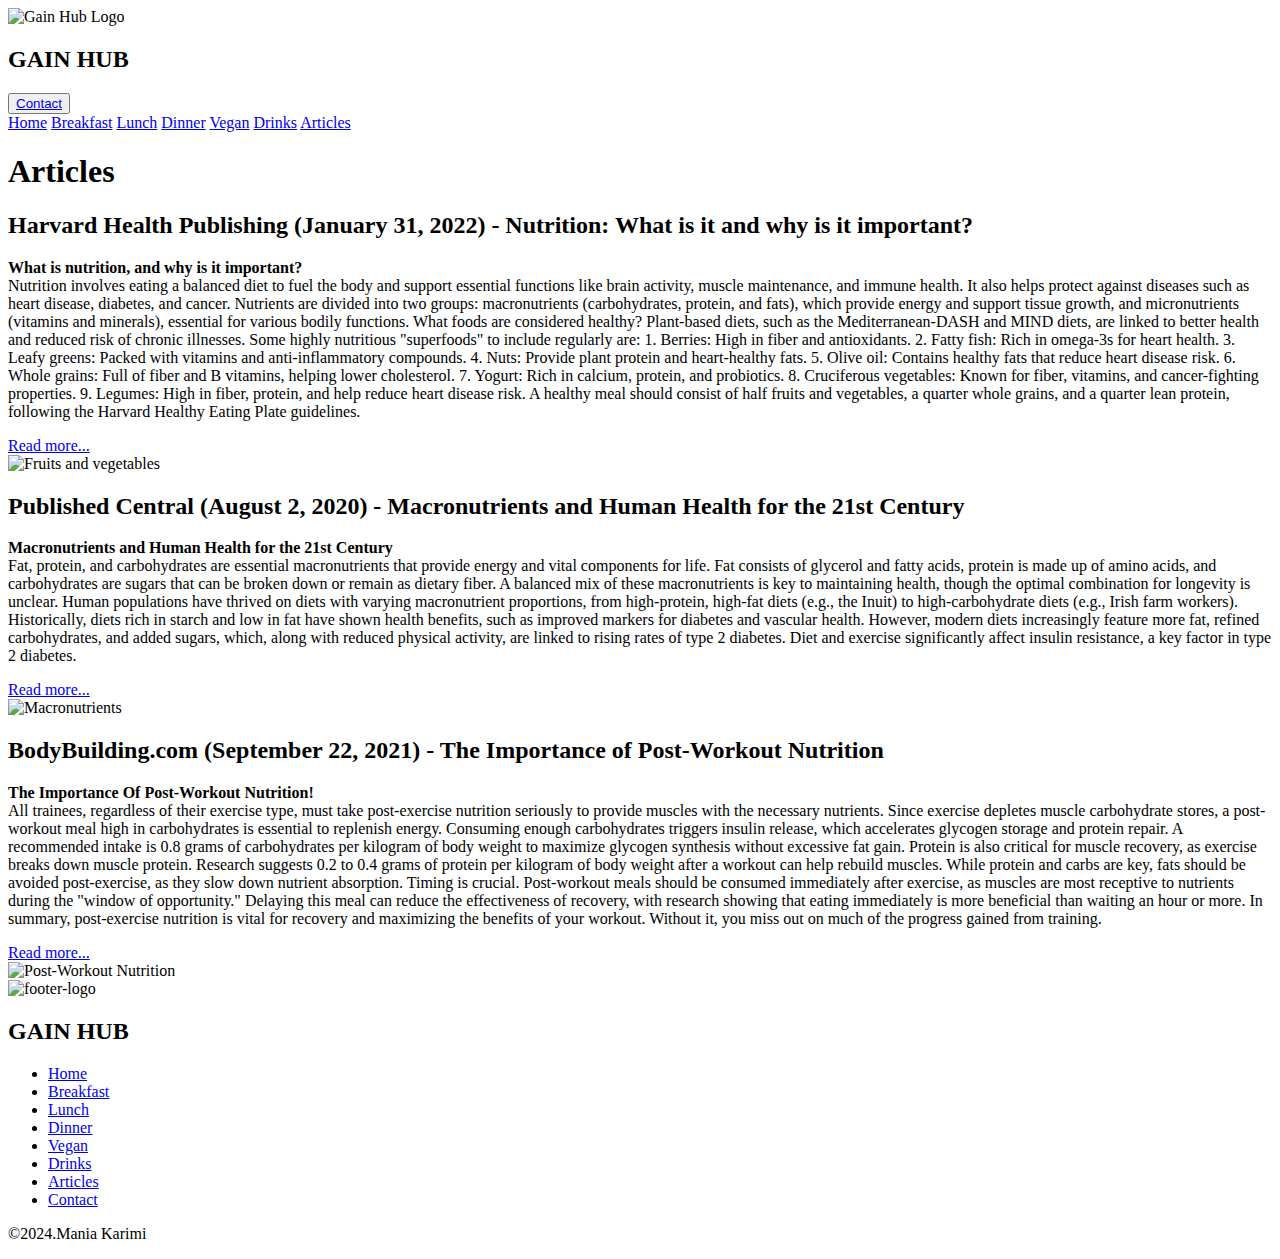
==== Articles.html @ 145ba0ef "Create Articles.html" ====
<!DOCTYPE html>
<html lang="en">
<head>
    <meta charset="UTF-8">
    <meta name="viewport" content="width=device-width, initial-scale=1.0">
    <title>GAIN HUB</title>
    <link rel="stylesheet" href="../css/style.css" type="text/css">
    <link rel="shortcut icon" href="../img/logo.png" type="image/x-icon">
</head>
<body>
    
    <header>
        <section class="logo-container">
            <img src="../img/logo.png" alt="Gain Hub Logo" class="logo" title="logo">
            <h2>GAIN HUB</h2>
        </section>
        
        <section class="contact-button">
            <button><a href="Contact-page.html">Contact</a></button>
        </section>
    </header>

    <nav>
        <a href="Home-page.html">Home</a>
        <a href="Breakfast.html">Breakfast</a>
        <a href="Lunch.html" >Lunch</a>
        <a href="Dinner.html">Dinner</a>
        <a href="Vegan.html">Vegan</a>
        <a href="Drinks.html">Drinks</a>
        <a href="Articles.html" class="active">Articles</a>
    </nav>

    <main>

        <section class="articles-section">
            <h1>Articles</h1>
            
            <article class="article">
                <h2>Harvard Health Publishing (January 31, 2022) - Nutrition: What is it and why is it important?</h2>
            
                <p>
                    <strong>
                        What is nutrition, and why is it important?
                    </strong><br>
                    Nutrition involves eating a balanced diet to fuel the body and support essential functions like brain activity, muscle maintenance, and immune health. It also helps protect against diseases such as heart disease, diabetes, and cancer.
                    Nutrients are divided into two groups: macronutrients (carbohydrates, protein, and fats), which provide energy and support tissue growth, and micronutrients (vitamins and minerals), essential for various bodily functions.

                    What foods are considered healthy?
                    Plant-based diets, such as the Mediterranean-DASH and MIND diets, are linked to better health and reduced risk of chronic illnesses. Some highly nutritious "superfoods" to include regularly are:
                    1. Berries: High in fiber and antioxidants.
                    2. Fatty fish: Rich in omega-3s for heart health.
                    3. Leafy greens: Packed with vitamins and anti-inflammatory compounds.
                    4. Nuts: Provide plant protein and heart-healthy fats.
                    5. Olive oil: Contains healthy fats that reduce heart disease risk.
                    6. Whole grains: Full of fiber and B vitamins, helping lower cholesterol.
                    7. Yogurt: Rich in calcium, protein, and probiotics.
                    8. Cruciferous vegetables: Known for fiber, vitamins, and cancer-fighting properties.
                    9. Legumes: High in fiber, protein, and help reduce heart disease risk.

                    A healthy meal should consist of half fruits and vegetables, a quarter whole grains, and a quarter lean protein, following the Harvard Healthy Eating Plate guidelines.
                </p>
                <a href="https://www.health.harvard.edu/staying-healthy/nutrition-what-is-it-and-why-is-it-important" target="website">Read more...</a>
            </article>
            
            <article class="article-img">
                <img src="../img/article/1.png" alt="Fruits and vegetables" title="fruits-&-vegetables">
            </article>
    
            <article class="article">
                <h2>Published Central (August 2, 2020) - Macronutrients and Human Health for the 21st Century</h2>
                
                <p>
                    <strong>
                        Macronutrients and Human Health for the 21st Century
                    </strong><br>
                    Fat, protein, and carbohydrates are essential macronutrients that provide energy and vital components for life. Fat consists of glycerol and fatty acids, protein is made up of amino acids, and carbohydrates are sugars that can be broken down or remain as dietary fiber. A balanced mix of these macronutrients is key to maintaining health, though the optimal combination for longevity is unclear. Human populations have thrived on diets with varying macronutrient proportions, from high-protein, high-fat diets (e.g., the Inuit) to high-carbohydrate diets (e.g., Irish farm workers). Historically, diets rich in starch and low in fat have shown health benefits, such as improved markers for diabetes and vascular health. However, modern diets increasingly feature more fat, refined carbohydrates, and added sugars, which, along with reduced physical activity, are linked to rising rates of type 2 diabetes. Diet and exercise significantly affect insulin resistance, a key factor in type 2 diabetes.
                </p>
                <a href="https://www.ncbi.nlm.nih.gov/pmc/articles/PMC7481573/" target="website">Read more...</a>
            </article>
    
            <article class="article-img">
                <img src="../img/article/2.png" alt="Macronutrients" title="Macronutrients">
            </article>
    
            <article class="article">
                <h2>BodyBuilding.com (September 22, 2021) - The Importance of Post-Workout Nutrition</h2>
                
                <p>
                    <strong>
                        The Importance Of Post-Workout Nutrition!
                    </strong><br>
                    All trainees, regardless of their exercise type, must take post-exercise nutrition seriously to provide muscles with the necessary nutrients. Since exercise depletes muscle carbohydrate stores, a post-workout meal high in carbohydrates is essential to replenish energy. Consuming enough carbohydrates triggers insulin release, which accelerates glycogen storage and protein repair. A recommended intake is 0.8 grams of carbohydrates per kilogram of body weight to maximize glycogen synthesis without excessive fat gain.
                    Protein is also critical for muscle recovery, as exercise breaks down muscle protein. Research suggests 0.2 to 0.4 grams of protein per kilogram of body weight after a workout can help rebuild muscles. While protein and carbs are key, fats should be avoided post-exercise, as they slow down nutrient absorption.
                    Timing is crucial. Post-workout meals should be consumed immediately after exercise, as muscles are most receptive to nutrients during the "window of opportunity." Delaying this meal can reduce the effectiveness of recovery, with research showing that eating immediately is more beneficial than waiting an hour or more.
                    In summary, post-exercise nutrition is vital for recovery and maximizing the benefits of your workout. Without it, you miss out on much of the progress gained from training.
                </p>
                <a href="https://www.bodybuilding.com/content/the-importance-of-post-workout-nutrition.html" target="website">Read more...</a>
            </article>
    
            <article class="article-img3">
                <img src="../img/article/3.png" alt="Post-Workout Nutrition" title="post-workout-nutrition">
            </article>
        </section>
    </main>

    <footer>
      
        <section class="footer-container">

            <section class="footer-logo">
                <img src="../img/logo.png" alt="footer-logo" title="footer-logo">
                <h2>GAIN HUB</h2>
            </section>
        
            <section class="footer-menu">
                <ul>
                    <li><a href="Home-page.html">Home</a></li>
                    <li><a href="Breakfast.html">Breakfast</a></li>
                    <li><a href="Lunch.html">Lunch</a></li>
                    <li><a href="Dinner.html">Dinner</a></li>
                    <li><a href="Vegan.html">Vegan</a></li>
                    <li><a href="Drinks.html">Drinks</a></li>
                    <li><a href="Articles.html">Articles</a></li>
                    <li><a href="Contact-page.html">Contact</a></li>
                </ul>
            </section>
        
                <section class="footer-bottom">
                    <p>&copy;2024.Mania Karimi</p>
    
                </section>
        
        </section>
        
    
    </footer>
</body>
</html>
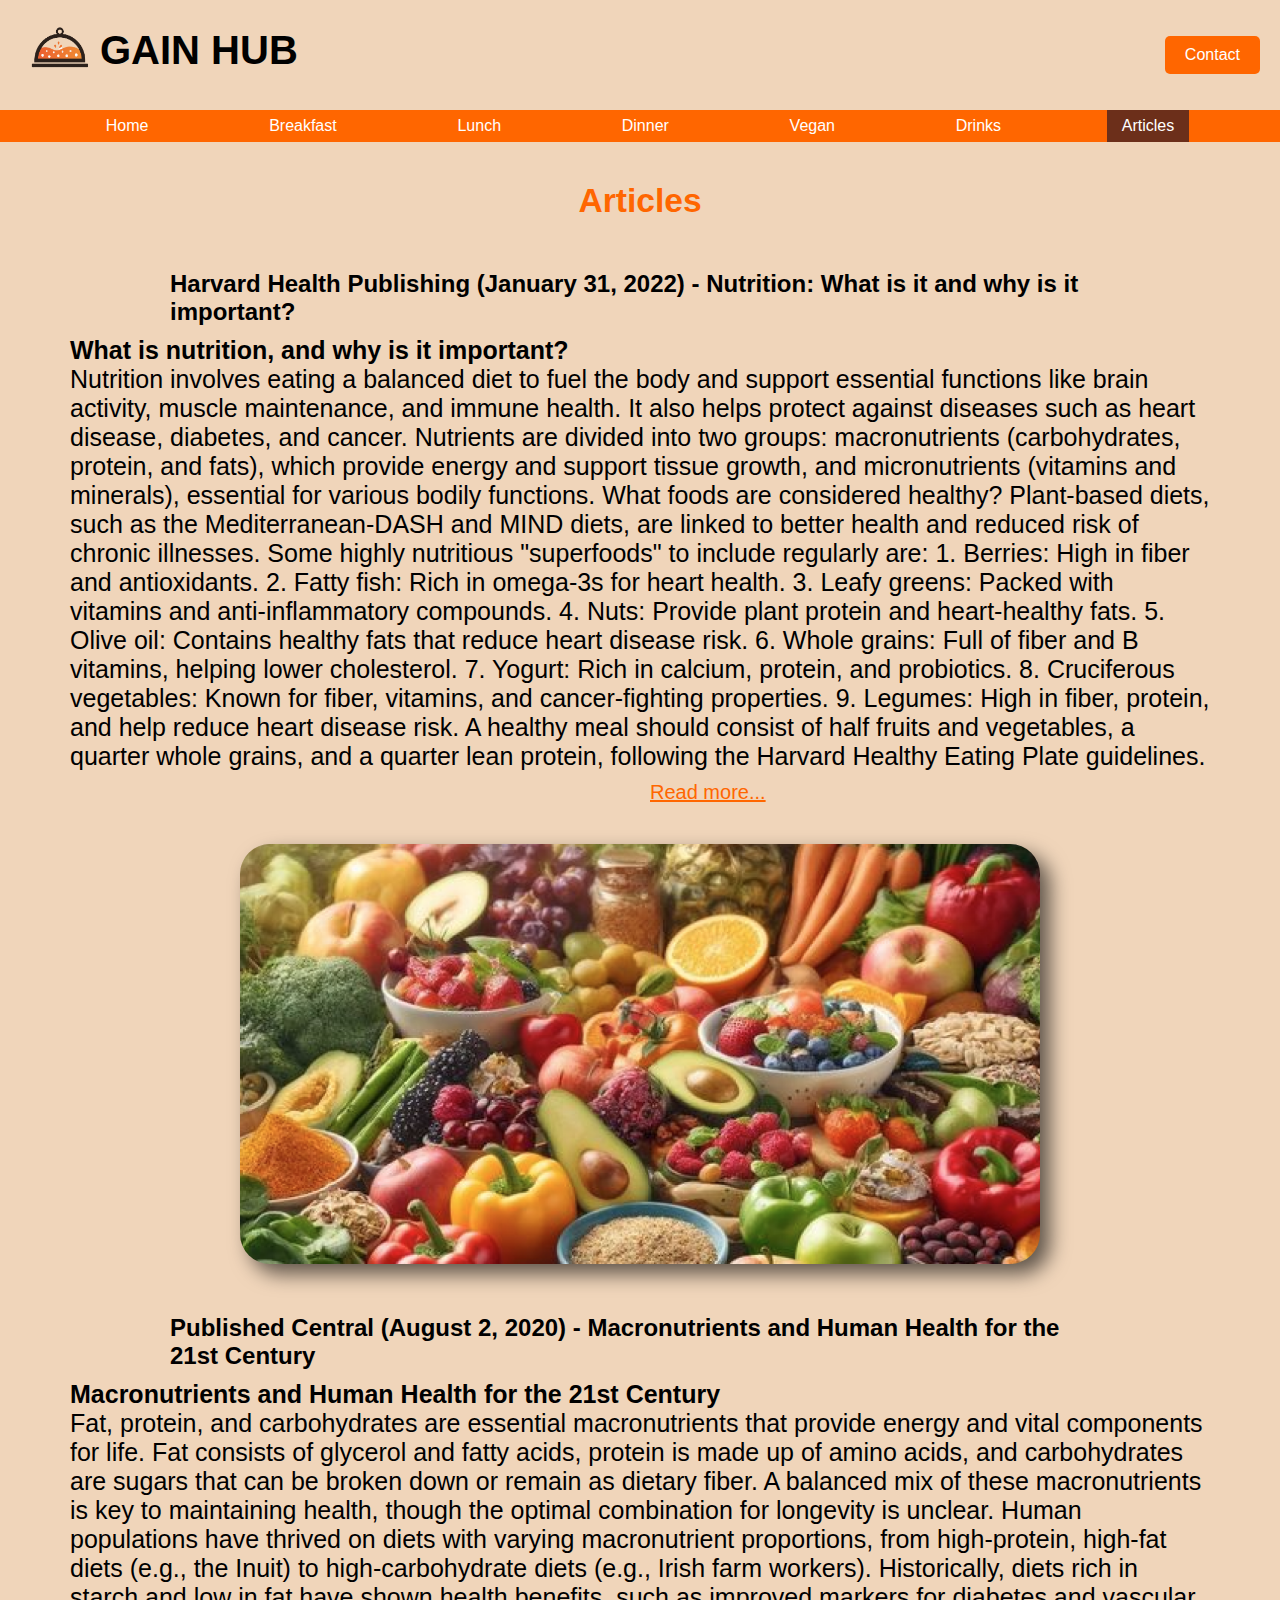
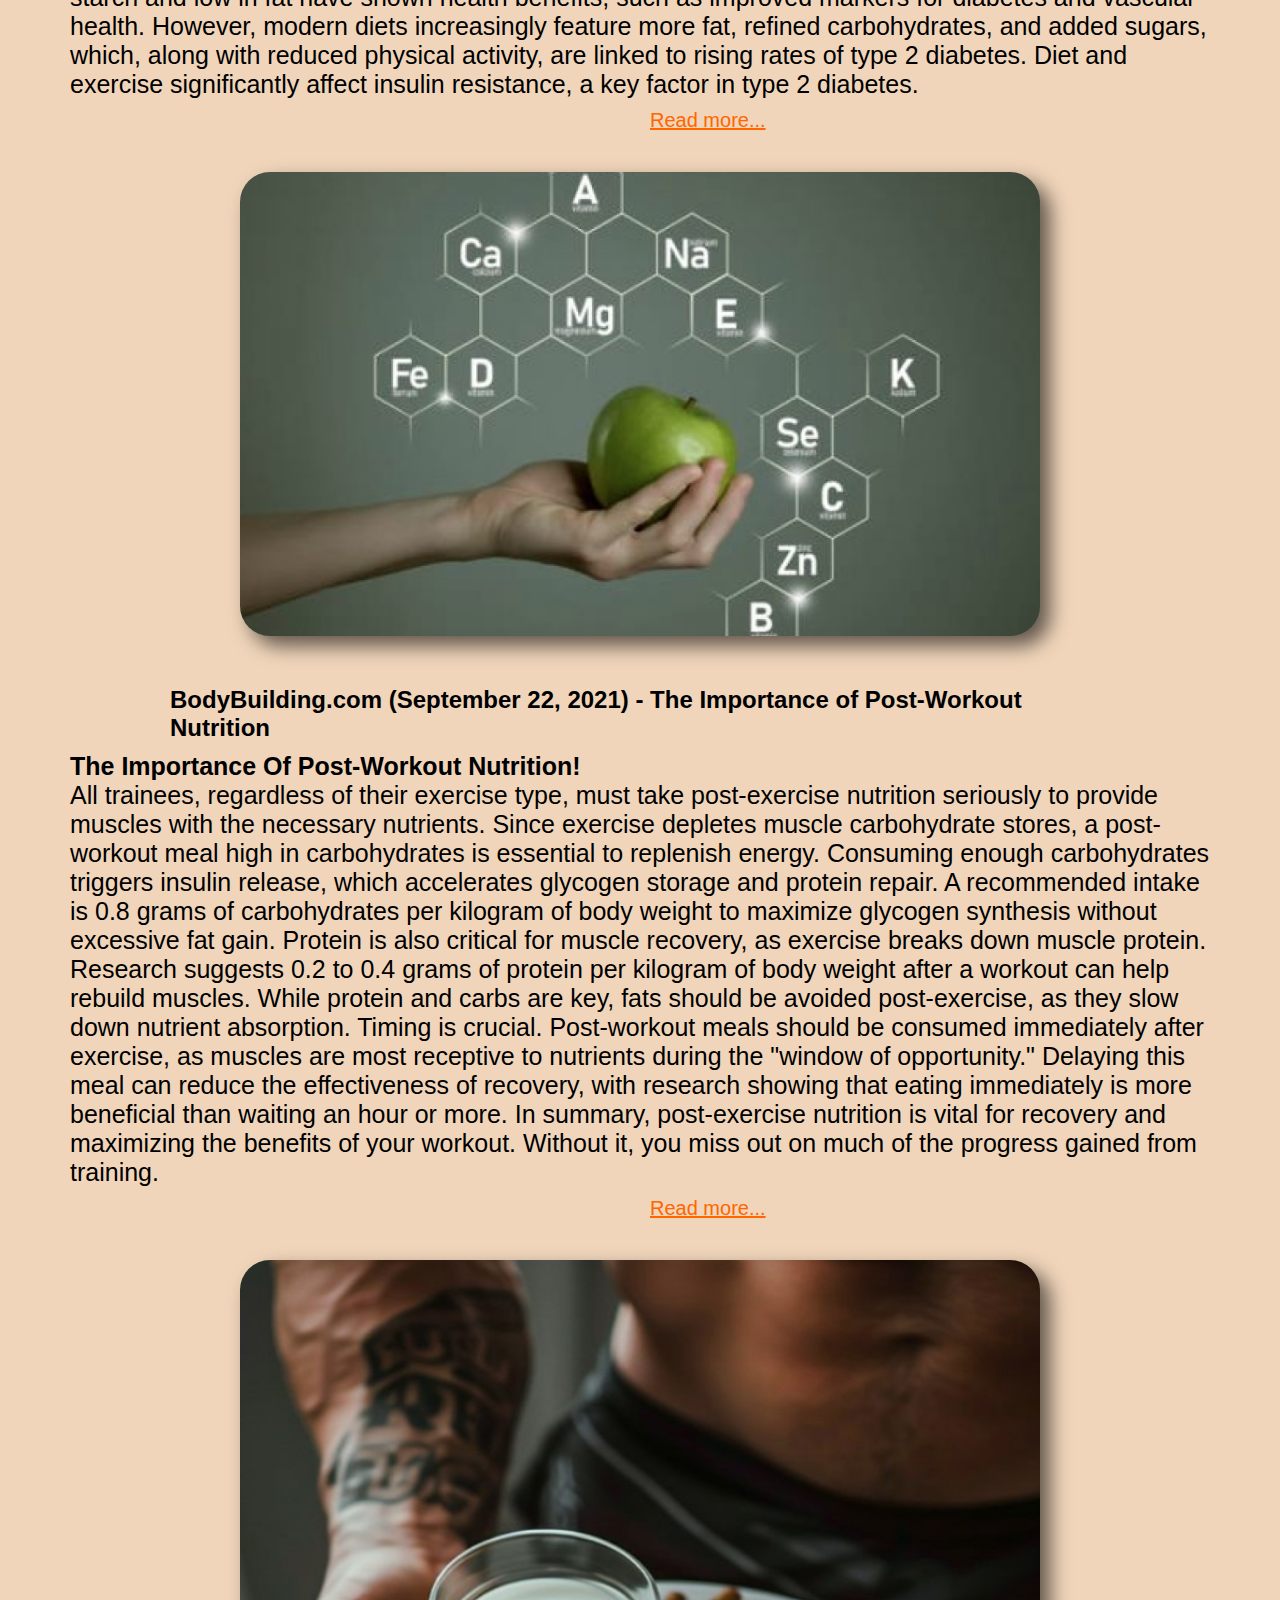
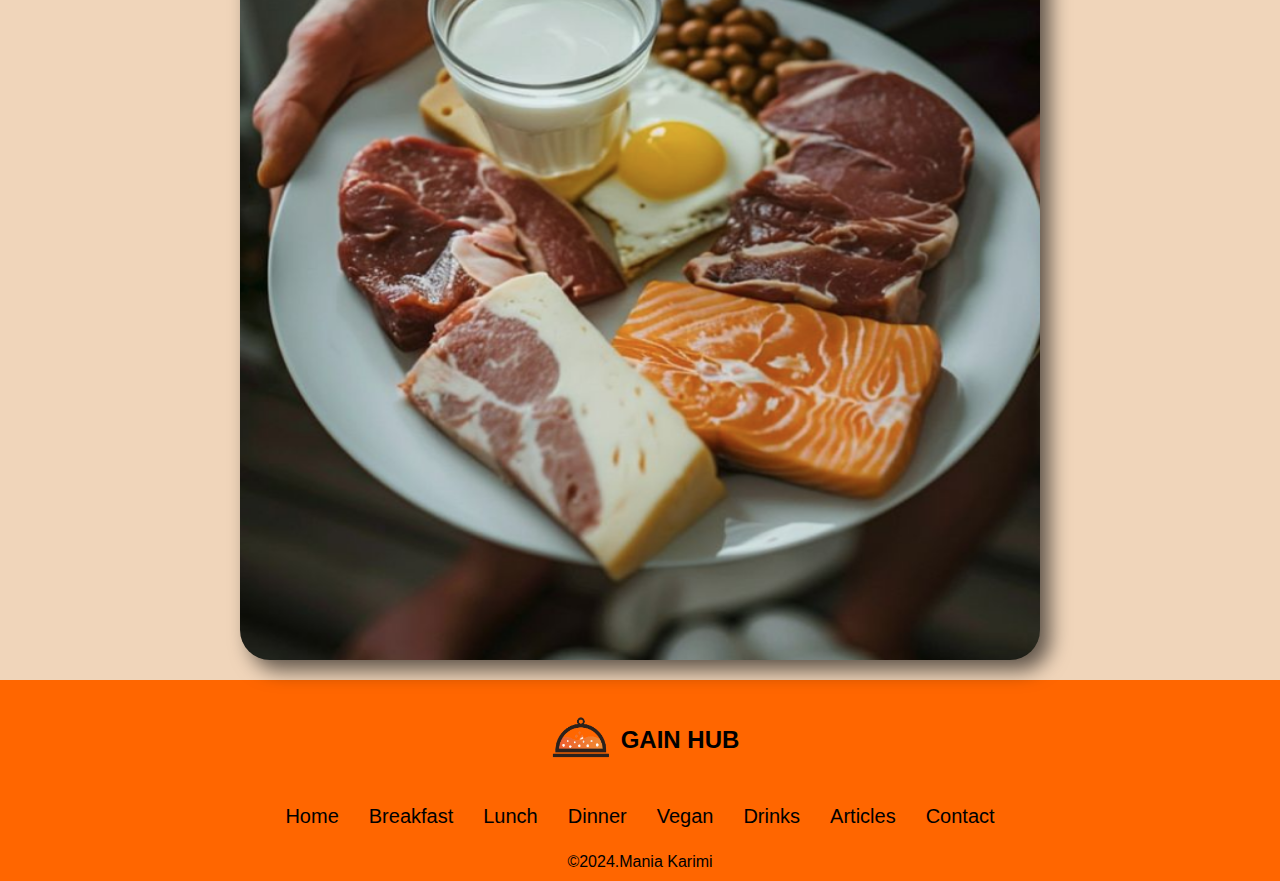
==== commit be71ee27: "Update Articles.html" ====
--- a/Articles.html
+++ b/Articles.html
@@ -4,7 +4,7 @@
     <meta charset="UTF-8">
     <meta name="viewport" content="width=device-width, initial-scale=1.0">
     <title>GAIN HUB</title>
-    <link rel="stylesheet" href="../css/style.css" type="text/css">
+    <link rel="stylesheet" href="style.css" type="text/css">
     <link rel="shortcut icon" href="../img/logo.png" type="image/x-icon">
 </head>
 <body>
--- a/style.css
+++ b/style.css
@@ -0,0 +1,777 @@
+*{
+    font-family: Arial, sans-serif;
+    margin: 0;
+    padding: 0;
+    box-sizing: border-box;
+}
+
+a{
+    text-decoration: none;
+}
+
+li{
+    list-style-type: none;
+}
+
+body {
+    background-color: #f0d5ba;
+    width: 100%;
+}
+
+/* header _______________ */
+
+header {
+    display: flex;
+    justify-content: space-between;
+    align-items: center;
+    background-color: #f0d5ba;
+    padding: 20px;
+    width: 100%;
+}
+
+.logo-container {
+    display: flex;
+    align-items: center;
+    justify-content: space-evenly;
+}
+
+.logo-container h2{
+    font-size: 2.5rem;
+}
+
+.logo {
+    width: 80px;
+    height: 70px;
+}
+
+.contact-button button {
+    color: #fff;
+    background-color: #ff6600;
+    text-decoration: none;
+    padding: 10px 20px;
+    border: none;
+    border-radius: 5px;
+    font-size: 16px;
+    cursor: pointer;
+    transition: background-color 0.5s;
+}
+
+.contact-button button a{
+    color: #fff;
+}
+
+.contact-button button:hover {
+    background-color: #6c2f1a;
+}
+
+nav{
+    display: flex;
+    background-color: #ff6600;
+    justify-content: space-evenly; 
+}
+
+nav a{
+    color: #fff;
+    transition: background-color 0.5s;
+    padding: 7px 15px; 
+}
+
+nav a:hover{
+    background-color: #6c2f1a;
+}
+
+.active{
+    background-color: #6c2f1a;
+}
+
+/* main (home-page)__________________ */
+
+.welcome-image {
+    background-image:url("../img/Home-page-first-pic.jpg") ;
+    width: 85%;
+    height: 550px;
+    background-repeat: no-repeat;
+    margin: 20px auto ;
+    background-size: cover;
+    position: relative;
+}
+
+.welcome-image h2{
+    position: absolute;
+    color: #fff;
+    font-size: 35px;
+    right: 5%;
+    bottom: 50%;
+}
+
+.hero{
+    width: 85%;
+    margin: 0 auto;
+}
+
+.hero-text{
+    font-size: 1.6rem;
+    margin-bottom: 30px;
+}
+
+.hero-text p{
+    text-align: justify;
+}
+
+.categories{
+    width: 100%;
+    height: 100vh;
+    display: flex;
+    align-items: center;
+    justify-content: center;
+}
+
+.category{
+    display: flex;
+    align-items: center;
+    justify-content: center;
+}
+
+.img-box {
+    
+    width: 200px;
+    height: 500px;
+    justify-content: center;
+    align-items: center;
+    padding: 10px;
+    margin: 10px;
+    border-radius: 50px;
+    background-size: cover;
+    background-position: center;
+    position: relative; 
+    transition: width 0.5s;
+    filter: drop-shadow(10px 10px 10px rgba(0,0,0,0.6));
+}
+
+.category:nth-child(1) .img-box{
+    background: url("../img/breakfast/Japanese-souffle-pancake-thumbnail.jpg");
+    background-size: cover;
+    background-position: center;
+}
+
+.category:nth-child(2) .img-box{
+    background: url("../img/lunch/Teriyaki-Chicken-Wings-SpendWithPennies-6.jpg");
+    background-size: cover;
+    background-position: center;
+}
+
+.category:nth-child(3) .img-box{
+    background: url("../img/dinner/chicken-fajita-rice-bowl-14-500x500.jpg");
+    background-size: cover;
+    background-position: center;
+}
+
+.category:nth-child(4) .img-box{
+    background: url("../img/vegan/fresh-spring-rolls-with-tofu-1.jpg");
+    background-size: cover;
+    background-position: center;
+}
+
+.category:nth-child(5) .img-box{
+    background: url("../img/drink/banana-berry-kefir-smoothie.jpg");
+    background-size: cover;
+    background-position: center;
+}
+
+
+
+.img-box h3{
+    color: #000;
+    position: absolute; 
+    font-size: 30px;
+    bottom: 0;
+    left: 80px;
+    opacity: 0;
+    transition: bottom 0.5s, opacity 0.5s;
+
+}
+
+.img-box:hover{
+    width: 300px;
+    cursor: pointer;
+    
+}
+
+.img-box:hover h3{
+    opacity: 1;
+    bottom: 25px;
+}
+
+
+/* main (breakfast)(lunch)(dinner)_____________ */
+.recipes-intro {
+    text-align: center;
+    padding: 40px;
+    font-size: 90px;
+}
+
+.recipes-intro h2 {
+    font-size: 32px;
+    color: #FF6600;
+}
+
+.recipes-intro p {
+    font-size: 25px;
+    max-width: 800px;
+    margin: 0 auto;
+    text-align: justify;
+}
+
+/* Meal Type Buttons */
+.meal-buttons {
+    display: flex;
+    justify-content: center;
+    margin: 20px 0;
+}
+
+.meal-buttons a{
+    color: #fff;
+}
+
+h3{
+    font-style: italic;
+    font-size: 30px;
+}
+
+.meal-buttons button {
+    text-decoration: none;
+    background-color: #FF6600;
+    color: #fff;
+    border: none;
+    padding: 10px 20px;
+    margin: 0 10px;
+    font-size: 20px;
+    border-radius: 14px;
+    cursor: pointer;
+    filter: drop-shadow(10px 10px 10px rgba(0,0,0,0.6));
+    transition: background-color 0.5s;
+}
+
+.meal-buttons button:hover {
+    background-color: #6c2f1a;
+}
+
+.recipes-list {
+    
+    width: 70%;
+    margin-left: 60px;
+    padding: 40px;
+    filter: drop-shadow(10px 10px 10px rgba(0, 0, 0, 0.6));
+}
+
+.recipe-item {
+    display: flex;
+    margin: 20px 0;
+    max-width: 800px;
+}
+
+.recipe-item img {
+    width: 250px;
+    height: 250px;
+    border-radius: 10px;
+    margin-right: 20px;
+    transition: all 1.5s ease;
+}
+
+.recipe-item img:hover{
+    transform: scale(1.2);
+    cursor: pointer;
+}
+
+.recipe-info {
+    display: flex;
+    flex-direction: column;
+    justify-content: space-between;
+}
+
+.recipe-info h3 {
+    font-size: 24px;
+    margin: 0;
+}
+
+.recipe-info p {
+    margin: 10px 0;
+}
+
+.recipe-info a {
+    align-self: flex-start;
+    background-color: #FF6600;
+    color: #fff;
+    padding: 5px 15px;
+    text-decoration: none;
+    border-radius: 5px;
+    transition: background-color 0.5s;
+}
+
+.recipe-info a:hover {
+    background-color: #6c2f1a;
+}
+
+/* main(vegan)__________________ */
+.vegan-intro {
+    text-align: center;
+    padding: 40px;
+    font-size: 90px;
+}
+
+.vegan-intro h2 {
+    font-size: 32px;
+    color: #FF6600;
+}
+
+.vegan-intro p {
+    font-size: 25px;
+    max-width: 800px;
+    margin: 0 auto;
+    
+}
+
+.vegan-intro ul {
+    list-style-type: disc;
+    padding-left: 40px;
+    max-width: 800px;
+    margin: 20px auto;
+    text-align: left;
+}
+
+/* Vegan Button Section */
+.vegan-button {
+    display: flex;
+    justify-content: center;
+    align-items: center;
+    margin: 20px 0;
+}
+
+.vegan-button button {
+    background-color: #FF6600;
+    color: #fff;
+    border: none;
+    padding: 10px 20px;
+    font-size: 18px;
+    border-radius: 5px;
+    cursor: pointer;
+    margin-right: 15px;
+    
+}
+
+.vegan-button span {
+    font-size: 40px;
+    color: #FF6600;
+}
+
+/* Vegan Recipes List */
+.vegan-recipes {
+    display: grid;
+    grid-template-columns: repeat(2, 1fr);
+    gap: 30px;
+    justify-items: center;
+    padding: 20px;
+    filter: drop-shadow(10px 10px 10px rgba(0, 0, 0, 0.6));
+    position: relative;
+}
+
+.recipe-items {
+    display: flex;
+    flex-direction: column;
+    align-items: center;
+    text-align: center;
+}
+
+.recipe-items img {
+    width: 300px;
+    height: 300px;
+    border-radius: 50%;
+    margin-bottom: 20px;
+    transition: all 1.5s ease;
+}
+
+.recipe-items img:hover{
+    transform: scale(1.2);
+    cursor: pointer;
+}
+
+.recipe-info {
+    display: flex;
+    flex-direction: column;
+    justify-content: space-between;
+}
+
+.recipe-info h3 {
+    font-size: 20px;
+    margin-bottom: 10px;
+}
+
+.recipe-info p {
+    margin: 10px 0;
+    font-size: 16px;
+}
+
+.recipe-info a {
+    align-self: center;
+    background-color: #FF6600;
+    color: #fff;
+    padding: 5px 15px;
+}
+
+/* main(drinks)__________________ */
+h1 {
+    text-align: center;
+    margin-bottom: 20px;
+    margin-top: 40px;
+    font-size: 2.1em;
+    color: #FF6600;
+}
+
+.recipe.info p{
+    font-size: 50px;
+}
+
+.smoothie-section p {
+    text-align: center;
+    justify-content: center;
+    margin: 20px 250px; 
+    font-size: 15px;
+    text-align: justify;
+}
+
+.recipe {
+    display: flex;
+    flex-wrap: wrap;
+    margin: 30px 300px;
+    background-color: rgb(247, 198, 149);
+    border-radius: 50px;
+    box-shadow: 0 4px 6px rgba(97, 62, 10, 0.979);
+    overflow: hidden;
+    position: relative;
+}
+
+.recipe-img img {
+    width: 100%;
+    max-width: 150px;
+    height: 80%;
+    border-radius: 50%;
+    margin: 20px;
+    transition: all 1.5s ease;
+    filter: drop-shadow(10px 10px 10px rgba(0, 0, 0, 0.6));
+}
+
+.recipe-img img:hover{
+    transform: scale(1.1);
+    cursor: pointer;
+}
+
+.recipe-info {
+    padding: 20px;
+    display: flex;
+}
+
+.recipe-container{
+    display: flex;
+    justify-content: space-between;
+}
+
+h2 {
+    margin-bottom: 10px;
+}
+
+.recipe h2{
+    font-size: 20px;
+}
+
+button.more-btn {
+    background-color: #ff6600;
+    border: none;
+    padding: 10px 15px;
+    color: white;
+    font-size: 30px;
+    border-radius: 5px;
+    cursor: pointer;
+    transition: background-color 0.5s;
+}
+
+button.more-btn:hover {
+    background-color: #6c2f1a;
+}
+
+/* main(articles)___________________ */
+
+.article {
+    margin-bottom: 40px;
+}
+
+.article h2 {
+    font-size: 1.5em;
+    margin: 50px 170px;
+    margin-bottom: 10px;
+}
+
+.article a {
+    color: #FF6600;
+    text-decoration: underline;
+    margin-left: 650px;
+    font-size: 20px;
+}
+
+.article a:hover{
+    color: #6c2f1a;
+}
+
+.article p {
+    margin: 10px 70px;
+    font-size: 25px;
+}
+
+.article-img img {
+    width: 80%;
+    max-width: 800px;
+    display: block;
+    margin: 20px auto;
+    border-radius: 30px;
+    filter: drop-shadow(10px 10px 10px rgba(0, 0, 0, 0.6));
+}
+
+.article-img3 img{
+    width: 80%;
+    height: 1000px;
+    max-width: 800px;
+    display: block;
+    margin: 20px auto;
+    border-radius: 30px;
+    filter: drop-shadow(10px 10px 10px rgba(0, 0, 0, 0.6));
+}
+
+/* main(contact)______________________ */
+
+.contact-section {
+    padding: 20px;
+    text-align: center;
+}
+
+.contact-section h1 {
+    font-size: 2em;
+    margin-bottom: 10px;
+    margin-top: 20px;
+}
+
+.contact-section p {
+    margin: 20px 60px;
+    line-height: 1.6;
+    font-size: 23px;
+}
+
+.contact-form {
+    width: 500px;
+    margin: 0 auto;
+    padding: 30px;
+    margin: 40px auto;
+    border: 2px solid #f47a21;
+    background-color: #fbe0cc;
+    border-radius: 10px;
+    text-align: left;
+}
+
+.contact-form h2{
+    text-decoration: underline;
+}
+
+label {
+    font-weight: bold;
+}
+
+input[type="text"],
+input[type="email"],
+input[type="date"],
+input[type="tel"],
+textarea {
+    width: 100%;
+    padding: 10px;
+    margin-top: 5px;
+    margin-bottom: 15px;
+    border-radius: 5px;
+    border: 1px solid #ccc;
+}
+
+input[type="checkbox"] {
+    margin-right: 5px;
+}
+
+.mandatory {
+    display: flex;
+    justify-content: center;
+    align-items: center;
+    margin: 20px 10px;
+    font-size: 0.9em;
+    color: #555;
+    
+}
+
+.submit-button {
+    background-color: #f47a21;
+    color: #fff;
+    padding: 10px 20px;
+    border: none;
+    border-radius: 5px;
+    cursor: pointer;
+    width: 100%;
+    font-size: 1.2em;
+    display: block;
+    margin-top: 10px;
+}
+
+.thanks{
+    font-size: 40px;
+    color: #FF6600;
+    text-align: center;
+    height: 10vh;
+    margin: 400px;
+    
+}
+
+/* footer_____________________ */
+footer{
+    width: 100%;
+    background-color: #ff6600;
+    overflow-x: hidden;
+}
+
+.footer-logo{
+    display: flex;
+    justify-content: center;
+    align-items: center;
+}
+
+.footer-logo img{
+    width: 80px;
+    height: 70px;
+}
+
+.footer-menu{
+    width: 100%;
+}
+
+
+.footer-menu ul{
+    display: flex;
+    justify-content: center;
+    gap: 30px;
+    font-size: 20px;
+}
+
+.footer-menu ul li a{
+    color: #000;
+    transition: color 0.5s;
+}
+
+.footer-menu ul li a:hover{
+    color: #fff;
+}
+
+.footer-container{
+    display: flex;
+    flex-direction: column;
+    justify-content: center;
+    align-items: center;
+    width: 100%;
+    padding: 30px 20px 10px;
+    text-decoration: none;
+    color: #000;
+    overflow-x: hidden;
+    gap: 25px;
+}
+
+
+@media (max-width: 1200px) {
+    .welcome-image h2 {
+      font-size: 30px;
+    }
+    .img-box {
+      width: 150px;
+      height: 450px;
+    }
+    .img-box:hover {
+      width: 250px;
+    }
+}
+  
+@media (max-width: 992px) {
+    .welcome-image h2 {
+      font-size: 25px;
+    }
+    .welcome-image {
+      width: 80%;
+    }
+    .img-box {
+      width: 120px;
+      height: 450px;
+    }
+    .img-box:hover {
+      width: 200px;
+    }
+}
+  
+ @media (max-width: 768px) {
+    .welcome-image h2 {
+      font-size: 25px;
+    }
+    .welcome-image {
+      width: 80%;
+    }
+    .img-box {
+      width: 90px;
+      height: 450px;
+    }
+    .footer-menu ul {
+      font-size: 17px;
+      gap: 20px;
+    }
+    .img-box:hover {
+      width: 170px;
+    }
+  
+    .vegan-recipes {
+      grid-template-columns: repeat(1, 1fr);
+    }
+  
+    .recipe-item {
+      flex-direction: column;
+    }
+}
+  
+@media (max-width: 576px) {
+    nav {
+      flex-direction: column;
+    }
+    .logo-container h2 {
+      font-size: 20px;
+    }
+    .welcome-image h2 {
+      font-size: 20px;
+    }
+    .img-box {
+      width: 70px;
+      height: 400px;
+    }
+    .footer-menu ul {
+      font-size: 14px;
+      gap: 15px;
+    }
+    .img-box:hover {
+      width: 150px;
+    }
+}
+  
+
+
+
+
+
+
+
+
+
+
